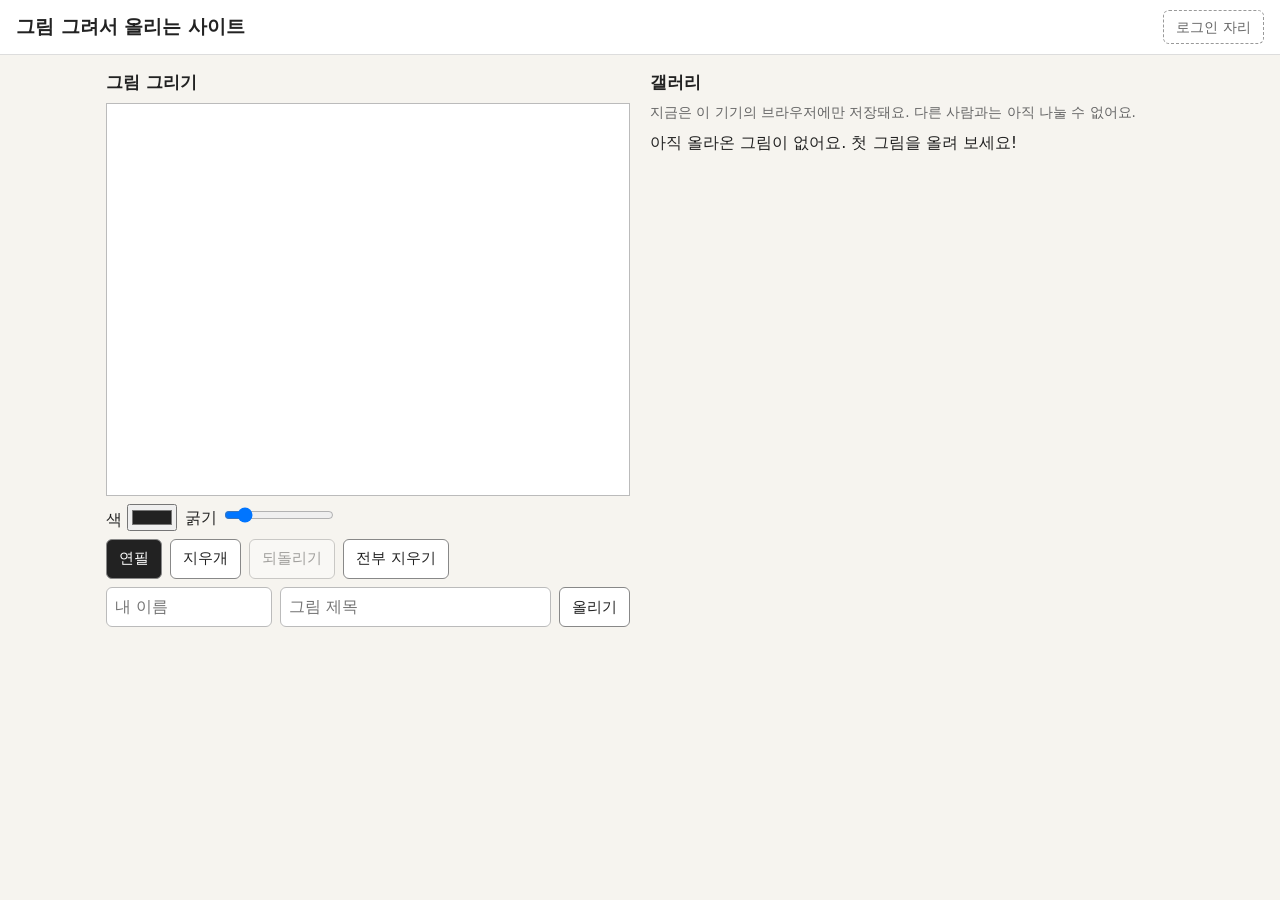
==== week-07/index.html @ 44630b53 "week-07: 기능 4 이름별로 모아 보기 Co-Authored-By: Claude Sonnet 5.5 <noreply@anthropic.com>" ====
<!doctype html>
<html lang="ko">
<head>
<meta charset="utf-8">
<meta name="viewport" content="width=device-width, initial-scale=1">
<title>그림 그려서 올리는 사이트</title>
<link rel="stylesheet" href="style.css">
</head>
<body>
<header>
  <h1>그림 그려서 올리는 사이트</h1>
  <div id="login-slot">로그인 자리</div>
</header>

<main>
  <section id="draw">
    <h2>그림 그리기</h2>
    <canvas id="canvas" width="480" height="360" aria-label="그림판"></canvas>
    <div class="tools">
      <label>색 <input type="color" id="color" value="#222222"></label>
      <label>굵기 <input type="range" id="size" min="1" max="30" value="5"></label>
    </div>
    <div class="tools">
      <button id="pen" type="button" aria-pressed="true">연필</button>
      <button id="eraser" type="button" aria-pressed="false">지우개</button>
      <button id="undo" type="button">되돌리기</button>
      <button id="clear" type="button">전부 지우기</button>
    </div>
    <div class="tools">
      <input id="name" placeholder="내 이름" maxlength="20" autocomplete="nickname">
      <input id="title" placeholder="그림 제목" maxlength="30">
      <button id="post" type="button">올리기</button>
    </div>
    <p id="msg" role="status"></p>
  </section>

  <section id="gallery">
    <h2>갤러리</h2>
    <p class="note">지금은 이 기기의 브라우저에만 저장돼요. 다른 사람과는 아직 나눌 수 없어요.</p>
    <div id="filter" role="status"></div>
    <div id="list"></div>
  </section>
</main>
<script src="storage.js"></script>
<script src="app.js"></script>
</body>
</html>
---- week-07/style.css ----
*{box-sizing:border-box}
body{font-family:system-ui,sans-serif;margin:0;background:#f6f4ef;color:#222;line-height:1.4}
header{display:flex;flex-wrap:wrap;justify-content:space-between;align-items:center;gap:8px;padding:10px 16px;background:#fff;border-bottom:1px solid #ddd}
h1{margin:0;font-size:1.2rem}
h2{margin:0 0 8px;font-size:1.05rem}
#login-slot{padding:6px 12px;border:1px dashed #999;border-radius:6px;color:#666;font-size:.9rem}
main{display:flex;flex-wrap:wrap;gap:20px;padding:16px;max-width:1100px;margin:0 auto}
section{flex:1 1 320px;min-width:0}
canvas{display:block;width:100%;height:auto;aspect-ratio:4/3;background:#fff;border:1px solid #bbb;touch-action:none;cursor:crosshair}
.tools{display:flex;gap:8px;align-items:center;margin:8px 0;flex-wrap:wrap}
.tools input[type=range]{width:110px}
input,button{font:inherit}
#name,#title,.cform input{padding:8px;border:1px solid #bbb;border-radius:6px;min-width:0}
#name{flex:1 1 90px}
#title{flex:2 1 120px}
button,.btn{padding:8px 12px;border:1px solid #888;border-radius:6px;background:#fff;color:inherit;cursor:pointer;text-decoration:none;font-size:.95rem;min-height:40px;display:inline-flex;align-items:center}
button:disabled{opacity:.4;cursor:default}
button[aria-pressed=true]{background:#222;color:#fff}
#msg{min-height:1.4em;margin:4px 0;color:#333}
.note{font-size:.85rem;color:#666;margin:0 0 10px}
.card{background:#fff;border:1px solid #ddd;border-radius:8px;padding:10px;margin-bottom:14px}
.card img{display:block;width:100%;height:auto;border:1px solid #eee}
.card h3{margin:0 0 6px;font-size:1rem}
.meta{color:#777;font-size:.8rem;margin-top:4px}
#filter:not(:empty){display:flex;flex-wrap:wrap;align-items:center;gap:8px;margin-bottom:10px;padding:8px;background:#fff8d6;border:1px solid #e6d98a;border-radius:8px;font-size:.9rem}
.who{min-height:0;padding:2px 8px;font-size:.8rem;font-weight:bold;border-radius:12px;background:#eef;border-color:#99c}
.comment{font-size:.9rem;padding:5px 0;border-top:1px dashed #ddd;overflow-wrap:anywhere}
.comment small{color:#888}
.cform{display:flex;gap:6px;margin-top:8px}
.cform input{flex:1}
.actions{display:flex;gap:8px;margin-top:8px;flex-wrap:wrap}
@media (max-width:480px){main{padding:10px}header{padding:8px 10px}}
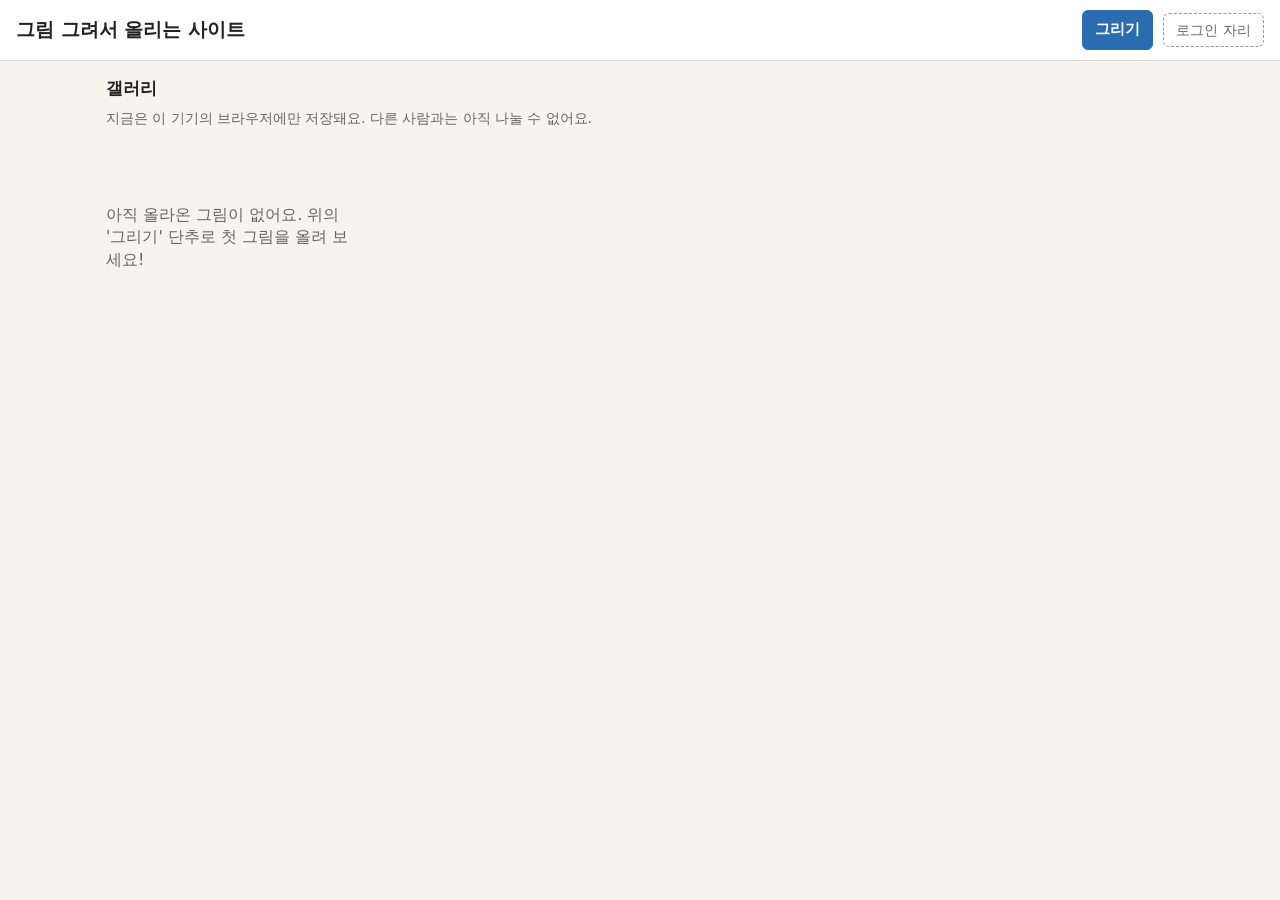
==== commit a6a8a2d8: "week-07: 갤러리를 한 줄 3~4개 격자로, 그리기는 따로 화면, 이름을 누르면 그 사람의 공간 화면 Co-Authored-By: Claude Sonnet 5.5 <norep" ====
--- a/week-07/index.html
+++ b/week-07/index.html
@@ -4,16 +4,29 @@
 <meta charset="utf-8">
 <meta name="viewport" content="width=device-width, initial-scale=1">
 <title>그림 그려서 올리는 사이트</title>
-<link rel="stylesheet" href="style.css">
+<link rel="stylesheet" href="style.css?v=5">
 </head>
 <body>
 <header>
-  <h1>그림 그려서 올리는 사이트</h1>
-  <div id="login-slot">로그인 자리</div>
+  <h1><a href="#/">그림 그려서 올리는 사이트</a></h1>
+  <nav>
+    <button id="go-draw" type="button" class="primary">그리기</button>
+    <div id="login-slot">로그인 자리</div>
+  </nav>
 </header>
 
 <main>
-  <section id="draw">
+  <!-- 화면 1: 갤러리 -->
+  <section id="view-gallery">
+    <h2>갤러리</h2>
+    <p class="note">지금은 이 기기의 브라우저에만 저장돼요. 다른 사람과는 아직 나눌 수 없어요.</p>
+    <p id="toast" role="status"></p>
+    <div id="grid" class="grid"></div>
+  </section>
+
+  <!-- 화면 2: 그리기 -->
+  <section id="view-draw" hidden>
+    <p><a href="#/" class="back">← 갤러리로</a></p>
     <h2>그림 그리기</h2>
     <canvas id="canvas" width="480" height="360" aria-label="그림판"></canvas>
     <div class="tools">
@@ -29,19 +42,23 @@
     <div class="tools">
       <input id="name" placeholder="내 이름" maxlength="20" autocomplete="nickname">
       <input id="title" placeholder="그림 제목" maxlength="30">
-      <button id="post" type="button">올리기</button>
+      <button id="post" type="button" class="primary">올리기</button>
     </div>
     <p id="msg" role="status"></p>
   </section>
 
-  <section id="gallery">
-    <h2>갤러리</h2>
-    <p class="note">지금은 이 기기의 브라우저에만 저장돼요. 다른 사람과는 아직 나눌 수 없어요.</p>
-    <div id="filter" role="status"></div>
-    <div id="list"></div>
+  <!-- 화면 3: 한 사람의 공간 (이름을 누르면 열림) -->
+  <section id="view-profile" hidden>
+    <p><a href="#/" class="back">← 갤러리로</a></p>
+    <div id="profile-head"></div>
+    <div id="profile-grid" class="grid"></div>
   </section>
 </main>
-<script src="storage.js"></script>
-<script src="app.js"></script>
+
+<!-- 그림 하나를 크게 보고 댓글 쓰는 창 -->
+<dialog id="detail"></dialog>
+
+<script src="storage.js?v=5"></script>
+<script src="app.js?v=5"></script>
 </body>
 </html>
--- a/week-07/style.css
+++ b/week-07/style.css
@@ -1,32 +1,68 @@
 *{box-sizing:border-box}
+[hidden]{display:none !important}
 body{font-family:system-ui,sans-serif;margin:0;background:#f6f4ef;color:#222;line-height:1.4}
+a{color:inherit}
 header{display:flex;flex-wrap:wrap;justify-content:space-between;align-items:center;gap:8px;padding:10px 16px;background:#fff;border-bottom:1px solid #ddd}
 h1{margin:0;font-size:1.2rem}
+h1 a{text-decoration:none}
 h2{margin:0 0 8px;font-size:1.05rem}
+nav{display:flex;align-items:center;gap:10px;flex-wrap:wrap}
 #login-slot{padding:6px 12px;border:1px dashed #999;border-radius:6px;color:#666;font-size:.9rem}
-main{display:flex;flex-wrap:wrap;gap:20px;padding:16px;max-width:1100px;margin:0 auto}
-section{flex:1 1 320px;min-width:0}
+main{padding:16px;max-width:1100px;margin:0 auto}
+.back{display:inline-block;margin-bottom:6px;text-decoration:none;color:#555}
+
+input,button{font:inherit}
+button,.btn{padding:8px 12px;border:1px solid #888;border-radius:6px;background:#fff;color:inherit;cursor:pointer;text-decoration:none;font-size:.95rem;min-height:40px;display:inline-flex;align-items:center}
+button:disabled{opacity:.4;cursor:default}
+button[aria-pressed=true]{background:#222;color:#fff}
+.primary{background:#2b6cb0;border-color:#2b6cb0;color:#fff;font-weight:bold}
+
+/* 그리기 화면 */
+#view-draw{max-width:640px;margin:0 auto}
 canvas{display:block;width:100%;height:auto;aspect-ratio:4/3;background:#fff;border:1px solid #bbb;touch-action:none;cursor:crosshair}
 .tools{display:flex;gap:8px;align-items:center;margin:8px 0;flex-wrap:wrap}
 .tools input[type=range]{width:110px}
-input,button{font:inherit}
 #name,#title,.cform input{padding:8px;border:1px solid #bbb;border-radius:6px;min-width:0}
 #name{flex:1 1 90px}
 #title{flex:2 1 120px}
-button,.btn{padding:8px 12px;border:1px solid #888;border-radius:6px;background:#fff;color:inherit;cursor:pointer;text-decoration:none;font-size:.95rem;min-height:40px;display:inline-flex;align-items:center}
-button:disabled{opacity:.4;cursor:default}
-button[aria-pressed=true]{background:#222;color:#fff}
 #msg{min-height:1.4em;margin:4px 0;color:#333}
 .note{font-size:.85rem;color:#666;margin:0 0 10px}
-.card{background:#fff;border:1px solid #ddd;border-radius:8px;padding:10px;margin-bottom:14px}
-.card img{display:block;width:100%;height:auto;border:1px solid #eee}
-.card h3{margin:0 0 6px;font-size:1rem}
-.meta{color:#777;font-size:.8rem;margin-top:4px}
-#filter:not(:empty){display:flex;flex-wrap:wrap;align-items:center;gap:8px;margin-bottom:10px;padding:8px;background:#fff8d6;border:1px solid #e6d98a;border-radius:8px;font-size:.9rem}
-.who{min-height:0;padding:2px 8px;font-size:.8rem;font-weight:bold;border-radius:12px;background:#eef;border-color:#99c}
+#toast{min-height:1.4em;margin:0 0 8px;color:#276749;font-weight:bold}
+.empty{color:#666;padding:20px 0}
+
+/* 그림 모아 보기: 한 줄에 4개 → 3개 → 2개 */
+.grid{display:grid;grid-template-columns:repeat(4,minmax(0,1fr));gap:12px}
+.item{background:#fff;border:1px solid #ddd;border-radius:8px;padding:8px;min-width:0}
+.thumb{display:block;width:100%;padding:0;border:1px solid #eee;background:#fff;min-height:0;border-radius:4px;overflow:hidden}
+.thumb img{display:block;width:100%;height:auto;aspect-ratio:4/3;object-fit:cover}
+.item h3{margin:6px 0 2px;font-size:.95rem;overflow:hidden;text-overflow:ellipsis;white-space:nowrap}
+.sub{display:flex;justify-content:space-between;align-items:center;gap:6px;font-size:.8rem;color:#777}
+.who{min-height:0;padding:2px 8px;font-size:.8rem;font-weight:bold;border-radius:12px;background:#eef;border-color:#99c;max-width:70%;overflow:hidden;text-overflow:ellipsis;white-space:nowrap;display:inline-block}
+
+/* 한 사람의 공간 */
+#profile-head{display:flex;align-items:center;gap:14px;padding:16px;margin-bottom:14px;background:#fff;border:1px solid #ddd;border-radius:10px}
+.avatar{flex:none;width:64px;height:64px;border-radius:50%;background:#2b6cb0;color:#fff;font-size:1.8rem;font-weight:bold;display:flex;align-items:center;justify-content:center}
+#profile-head h2{margin:0;font-size:1.3rem;overflow-wrap:anywhere}
+#profile-head p{margin:2px 0 0;color:#666;font-size:.9rem}
+
+/* 그림 크게 보기 */
+dialog{width:min(560px,94vw);max-height:92vh;padding:14px;border:1px solid #888;border-radius:10px;overflow:auto}
+dialog::backdrop{background:rgba(0,0,0,.5)}
+dialog img{display:block;width:100%;height:auto;border:1px solid #eee}
+dialog h3{margin:0 0 6px}
+.meta{color:#777;font-size:.8rem;margin:6px 0}
 .comment{font-size:.9rem;padding:5px 0;border-top:1px dashed #ddd;overflow-wrap:anywhere}
 .comment small{color:#888}
-.cform{display:flex;gap:6px;margin-top:8px}
-.cform input{flex:1}
-.actions{display:flex;gap:8px;margin-top:8px;flex-wrap:wrap}
-@media (max-width:480px){main{padding:10px}header{padding:8px 10px}}
+.cform{display:flex;gap:6px;margin-top:8px;flex-wrap:wrap}
+.cform input{flex:1 1 100px}
+.cform .cname{flex:0 1 110px}
+.actions{display:flex;gap:8px;margin-top:10px;flex-wrap:wrap}
+
+@media (max-width:900px){.grid{grid-template-columns:repeat(3,minmax(0,1fr))}}
+@media (max-width:560px){
+  .grid{grid-template-columns:repeat(2,minmax(0,1fr));gap:8px}
+  main{padding:10px}
+  header{padding:8px 10px}
+  #profile-head{padding:12px}
+  .avatar{width:52px;height:52px;font-size:1.5rem}
+}
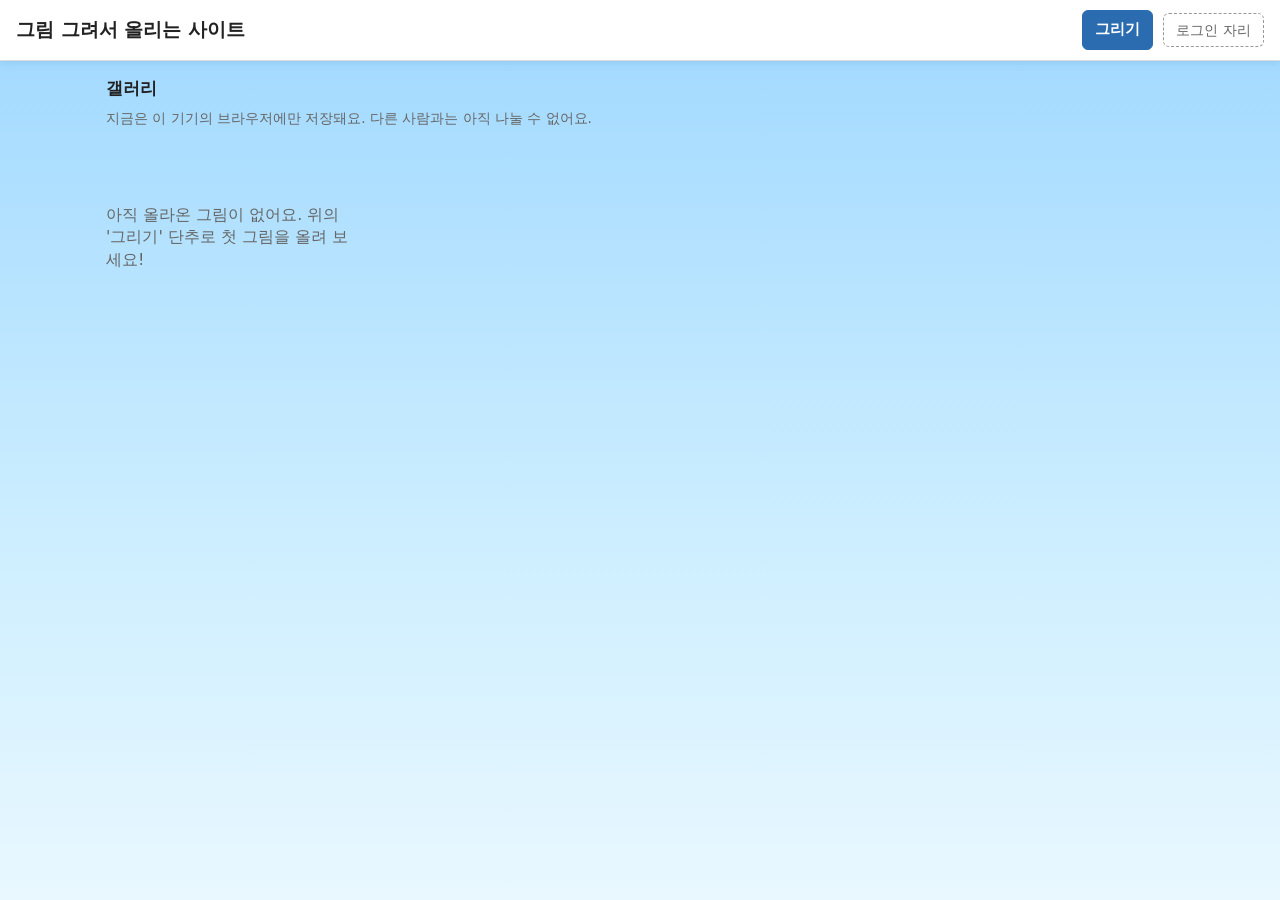
==== commit bdf43047: "week-07: 하늘색 배경과 떠다니는 구름·방울, 화면이 바뀔 때 밀려 나가고 들어오는 모션 (버전 ?v=6) Co-Authored-By: Claude Sonnet 5.5 <no" ====
--- a/week-07/index.html
+++ b/week-07/index.html
@@ -4,9 +4,13 @@
 <meta charset="utf-8">
 <meta name="viewport" content="width=device-width, initial-scale=1">
 <title>그림 그려서 올리는 사이트</title>
-<link rel="stylesheet" href="style.css?v=5">
+<link rel="stylesheet" href="style.css?v=6">
 </head>
 <body>
+<div id="sky" aria-hidden="true">
+  <i class="cloud c1"></i><i class="cloud c2"></i><i class="cloud c3"></i><i class="cloud c4"></i>
+  <i class="bubble b1"></i><i class="bubble b2"></i><i class="bubble b3"></i><i class="bubble b4"></i><i class="bubble b5"></i><i class="bubble b6"></i><i class="bubble b7"></i><i class="bubble b8"></i>
+</div>
 <header>
   <h1><a href="#/">그림 그려서 올리는 사이트</a></h1>
   <nav>
@@ -16,8 +20,9 @@
 </header>
 
 <main>
+<div id="stage">
   <!-- 화면 1: 갤러리 -->
-  <section id="view-gallery">
+  <section class="view" id="view-gallery">
     <h2>갤러리</h2>
     <p class="note">지금은 이 기기의 브라우저에만 저장돼요. 다른 사람과는 아직 나눌 수 없어요.</p>
     <p id="toast" role="status"></p>
@@ -25,7 +30,7 @@
   </section>
 
   <!-- 화면 2: 그리기 -->
-  <section id="view-draw" hidden>
+  <section class="view" id="view-draw" hidden>
     <p><a href="#/" class="back">← 갤러리로</a></p>
     <h2>그림 그리기</h2>
     <canvas id="canvas" width="480" height="360" aria-label="그림판"></canvas>
@@ -48,17 +53,18 @@
   </section>
 
   <!-- 화면 3: 한 사람의 공간 (이름을 누르면 열림) -->
-  <section id="view-profile" hidden>
+  <section class="view" id="view-profile" hidden>
     <p><a href="#/" class="back">← 갤러리로</a></p>
     <div id="profile-head"></div>
     <div id="profile-grid" class="grid"></div>
   </section>
+</div>
 </main>
 
 <!-- 그림 하나를 크게 보고 댓글 쓰는 창 -->
 <dialog id="detail"></dialog>
 
-<script src="storage.js?v=5"></script>
-<script src="app.js?v=5"></script>
+<script src="storage.js?v=6"></script>
+<script src="app.js?v=6"></script>
 </body>
 </html>
--- a/week-07/style.css
+++ b/week-07/style.css
@@ -1,8 +1,9 @@
 *{box-sizing:border-box}
 [hidden]{display:none !important}
-body{font-family:system-ui,sans-serif;margin:0;background:#f6f4ef;color:#222;line-height:1.4}
+body{font-family:system-ui,sans-serif;margin:0;background:linear-gradient(180deg,#9fd8ff 0%,#cdeeff 60%,#e9f8ff 100%) fixed;color:#222;line-height:1.4;min-height:100vh}
+header,main{position:relative;z-index:1}
 a{color:inherit}
-header{display:flex;flex-wrap:wrap;justify-content:space-between;align-items:center;gap:8px;padding:10px 16px;background:#fff;border-bottom:1px solid #ddd}
+header{display:flex;box-shadow:0 2px 8px rgba(40,100,160,.15);flex-wrap:wrap;justify-content:space-between;align-items:center;gap:8px;padding:10px 16px;background:#fff;border-bottom:1px solid #ddd}
 h1{margin:0;font-size:1.2rem}
 h1 a{text-decoration:none}
 h2{margin:0 0 8px;font-size:1.05rem}
@@ -66,3 +67,56 @@
   #profile-head{padding:12px}
   .avatar{width:52px;height:52px;font-size:1.5rem}
 }
+
+/* ===== 하늘 배경: 구름이 흘러가고 방울이 떠오름 ===== */
+#sky{position:fixed;inset:0;z-index:0;overflow:hidden;pointer-events:none}
+.cloud{position:absolute;left:-260px;width:180px;height:54px;border-radius:60px;background:#fff;opacity:.85;animation:drift linear infinite}
+.cloud::before,.cloud::after{content:"";position:absolute;background:#fff;border-radius:50%}
+.cloud::before{width:70px;height:70px;top:-34px;left:26px}
+.cloud::after{width:92px;height:92px;top:-48px;left:76px}
+.c1{top:12%;animation-duration:70s;animation-delay:-10s}
+.c2{top:32%;transform:scale(.7);animation-duration:95s;animation-delay:-55s;opacity:.7}
+.c3{top:58%;transform:scale(1.2);animation-duration:120s;animation-delay:-30s;opacity:.6}
+.c4{top:80%;transform:scale(.8);animation-duration:85s;animation-delay:-70s;opacity:.7}
+@keyframes drift{from{translate:0 0}to{translate:calc(100vw + 520px) 0}}
+.bubble{position:absolute;bottom:-80px;border-radius:50%;background:rgba(255,255,255,.35);border:1.5px solid rgba(255,255,255,.8);animation:rise linear infinite}
+.b1{left:8%;width:26px;height:26px;animation-duration:16s;animation-delay:-3s}
+.b2{left:20%;width:44px;height:44px;animation-duration:22s;animation-delay:-12s}
+.b3{left:33%;width:18px;height:18px;animation-duration:14s;animation-delay:-8s}
+.b4{left:46%;width:36px;height:36px;animation-duration:20s;animation-delay:-1s}
+.b5{left:60%;width:22px;height:22px;animation-duration:15s;animation-delay:-10s}
+.b6{left:72%;width:52px;height:52px;animation-duration:26s;animation-delay:-18s}
+.b7{left:85%;width:30px;height:30px;animation-duration:18s;animation-delay:-6s}
+.b8{left:94%;width:20px;height:20px;animation-duration:13s;animation-delay:-9s}
+@keyframes rise{
+  0%{transform:translate(0,0)}
+  50%{transform:translate(24px,-60vh)}
+  100%{transform:translate(-12px,-120vh)}
+}
+
+/* ===== 화면이 바뀔 때: 지금 화면은 밀려 나가고 새 화면은 밀려 들어옴 ===== */
+#stage{position:relative;overflow-x:clip}
+.leave-l,.leave-r{position:absolute;top:0;left:0;width:100%}
+.leave-l{animation:outL .45s ease-in-out both}
+.leave-r{animation:outR .45s ease-in-out both}
+.enter-r{animation:inR .45s ease-in-out both}
+.enter-l{animation:inL .45s ease-in-out both}
+@keyframes outL{to{transform:translateX(-100%);opacity:0}}
+@keyframes outR{to{transform:translateX(100%);opacity:0}}
+@keyframes inR{from{transform:translateX(100%);opacity:0}}
+@keyframes inL{from{transform:translateX(-100%);opacity:0}}
+
+/* 그림 크게 보는 창: 오른쪽에서 밀려 들어오고, 닫을 때 오른쪽으로 밀려 나감 */
+dialog[open]{animation:dlgIn .4s ease-out both}
+dialog[open]::backdrop{animation:fadeIn .4s ease-out both}
+dialog.leaving{animation:dlgOut .35s ease-in both}
+dialog.leaving::backdrop{animation:fadeOut .35s ease-in both}
+@keyframes dlgIn{from{transform:translateX(70vw);opacity:0}}
+@keyframes dlgOut{to{transform:translateX(70vw);opacity:0}}
+@keyframes fadeIn{from{opacity:0}}
+@keyframes fadeOut{to{opacity:0}}
+
+/* 움직임을 줄이고 싶은 기기에서는 모션을 끔 */
+@media (prefers-reduced-motion: reduce){
+  .cloud,.bubble,dialog[open],dialog.leaving,dialog[open]::backdrop,dialog.leaving::backdrop{animation:none}
+}
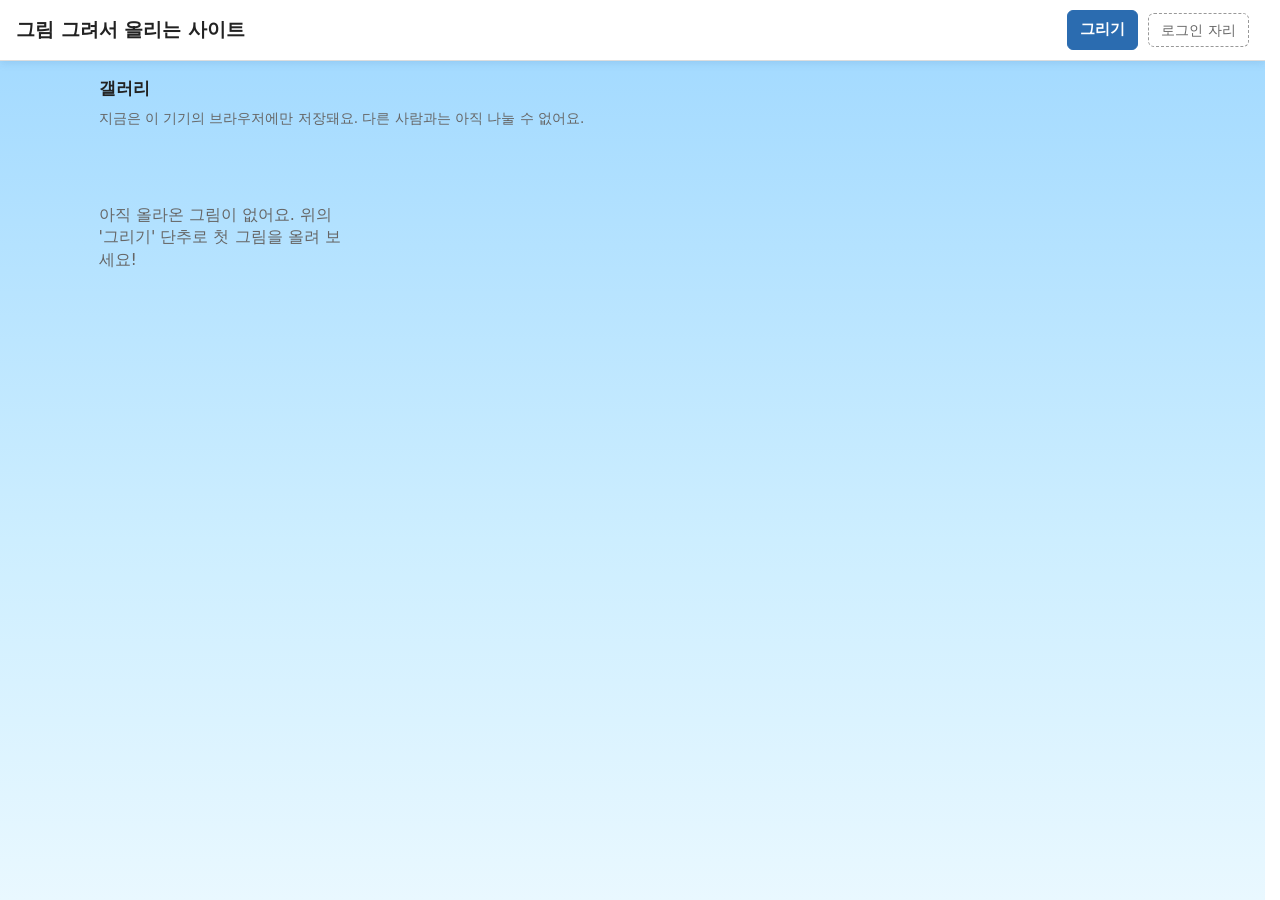
==== commit acb201d2: "week-07: 모션 중 화면 폭·높이가 출렁이던 문제 고침 (바닥 높이 고정, 스크롤바 자리 고정, 여백 새지 않게) (?v=9) Co-Authored-By: Claude Son" ====
--- a/week-07/index.html
+++ b/week-07/index.html
@@ -4,7 +4,7 @@
 <meta charset="utf-8">
 <meta name="viewport" content="width=device-width, initial-scale=1">
 <title>그림 그려서 올리는 사이트</title>
-<link rel="stylesheet" href="style.css?v=6">
+<link rel="stylesheet" href="style.css?v=9">
 </head>
 <body>
 <div id="sky" aria-hidden="true">
@@ -64,7 +64,7 @@
 <!-- 그림 하나를 크게 보고 댓글 쓰는 창 -->
 <dialog id="detail"></dialog>
 
-<script src="storage.js?v=6"></script>
-<script src="app.js?v=6"></script>
+<script src="storage.js?v=9"></script>
+<script src="app.js?v=9"></script>
 </body>
 </html>
--- a/week-07/style.css
+++ b/week-07/style.css
@@ -10,7 +10,10 @@
 nav{display:flex;align-items:center;gap:10px;flex-wrap:wrap}
 #login-slot{padding:6px 12px;border:1px dashed #999;border-radius:6px;color:#666;font-size:.9rem}
 main{padding:16px;max-width:1100px;margin:0 auto}
-.back{display:inline-block;margin-bottom:6px;text-decoration:none;color:#555}
+.back{display:inline-flex;align-items:center;gap:6px;margin-bottom:8px;padding:9px 16px;min-height:40px;border:2px solid #2b6cb0;border-radius:999px;background:#fff;color:#2b6cb0;font-weight:bold;text-decoration:none;box-shadow:0 2px 0 #2b6cb0;cursor:pointer;transition:transform .12s,box-shadow .12s,background .12s}
+.back:hover{background:#eaf4ff}
+.back:active{transform:translateY(2px);box-shadow:0 0 0 #2b6cb0}
+.back:focus-visible{outline:3px solid #f6ad55;outline-offset:2px}
 
 input,button{font:inherit}
 button,.btn{padding:8px 12px;border:1px solid #888;border-radius:6px;background:#fff;color:inherit;cursor:pointer;text-decoration:none;font-size:.95rem;min-height:40px;display:inline-flex;align-items:center}
@@ -94,25 +97,20 @@
   100%{transform:translate(-12px,-120vh)}
 }
 
-/* ===== 화면이 바뀔 때: 지금 화면은 밀려 나가고 새 화면은 밀려 들어옴 ===== */
-#stage{position:relative;overflow-x:clip}
-.leave-l,.leave-r{position:absolute;top:0;left:0;width:100%}
-.leave-l{animation:outL .45s ease-in-out both}
-.leave-r{animation:outR .45s ease-in-out both}
-.enter-r{animation:inR .45s ease-in-out both}
-.enter-l{animation:inL .45s ease-in-out both}
-@keyframes outL{to{transform:translateX(-100%);opacity:0}}
-@keyframes outR{to{transform:translateX(100%);opacity:0}}
-@keyframes inR{from{transform:translateX(100%);opacity:0}}
-@keyframes inL{from{transform:translateX(-100%);opacity:0}}
+/* ===== 화면이 바뀔 때: 요소들이 옆으로 밀려 나가고 들어옴 (움직임은 app.js 의 fly) ===== */
+html{scrollbar-gutter:stable} /* 스크롤바 자리를 늘 비워 둬서 폭이 안 변함 */
+body{overflow-x:hidden}
+#stage{position:relative}
+.view{display:flow-root} /* 화면 안쪽 여백이 밖으로 새지 않게 → 움직일 때 높이가 안 바뀜 */
+.leaving-view{position:absolute;top:0;left:0;width:100%}
 
-/* 그림 크게 보는 창: 오른쪽에서 밀려 들어오고, 닫을 때 오른쪽으로 밀려 나감 */
-dialog[open]{animation:dlgIn .4s ease-out both}
-dialog[open]::backdrop{animation:fadeIn .4s ease-out both}
-dialog.leaving{animation:dlgOut .35s ease-in both}
-dialog.leaving::backdrop{animation:fadeOut .35s ease-in both}
-@keyframes dlgIn{from{transform:translateX(70vw);opacity:0}}
-@keyframes dlgOut{to{transform:translateX(70vw);opacity:0}}
+/* 그림 크게 보는 창: 안의 요소는 app.js 가 움직이고, 창 자체는 흐려졌다 나타남 */
+dialog{overflow-x:hidden}
+dialog.moving,dialog.leaving{overflow:hidden}
+dialog[open]{animation:fadeIn .35s ease-out both}
+dialog[open]::backdrop{animation:fadeIn .35s ease-out both}
+dialog.leaving{animation:fadeOut .5s ease-in .15s both}
+dialog.leaving::backdrop{animation:fadeOut .5s ease-in .15s both}
 @keyframes fadeIn{from{opacity:0}}
 @keyframes fadeOut{to{opacity:0}}
 
